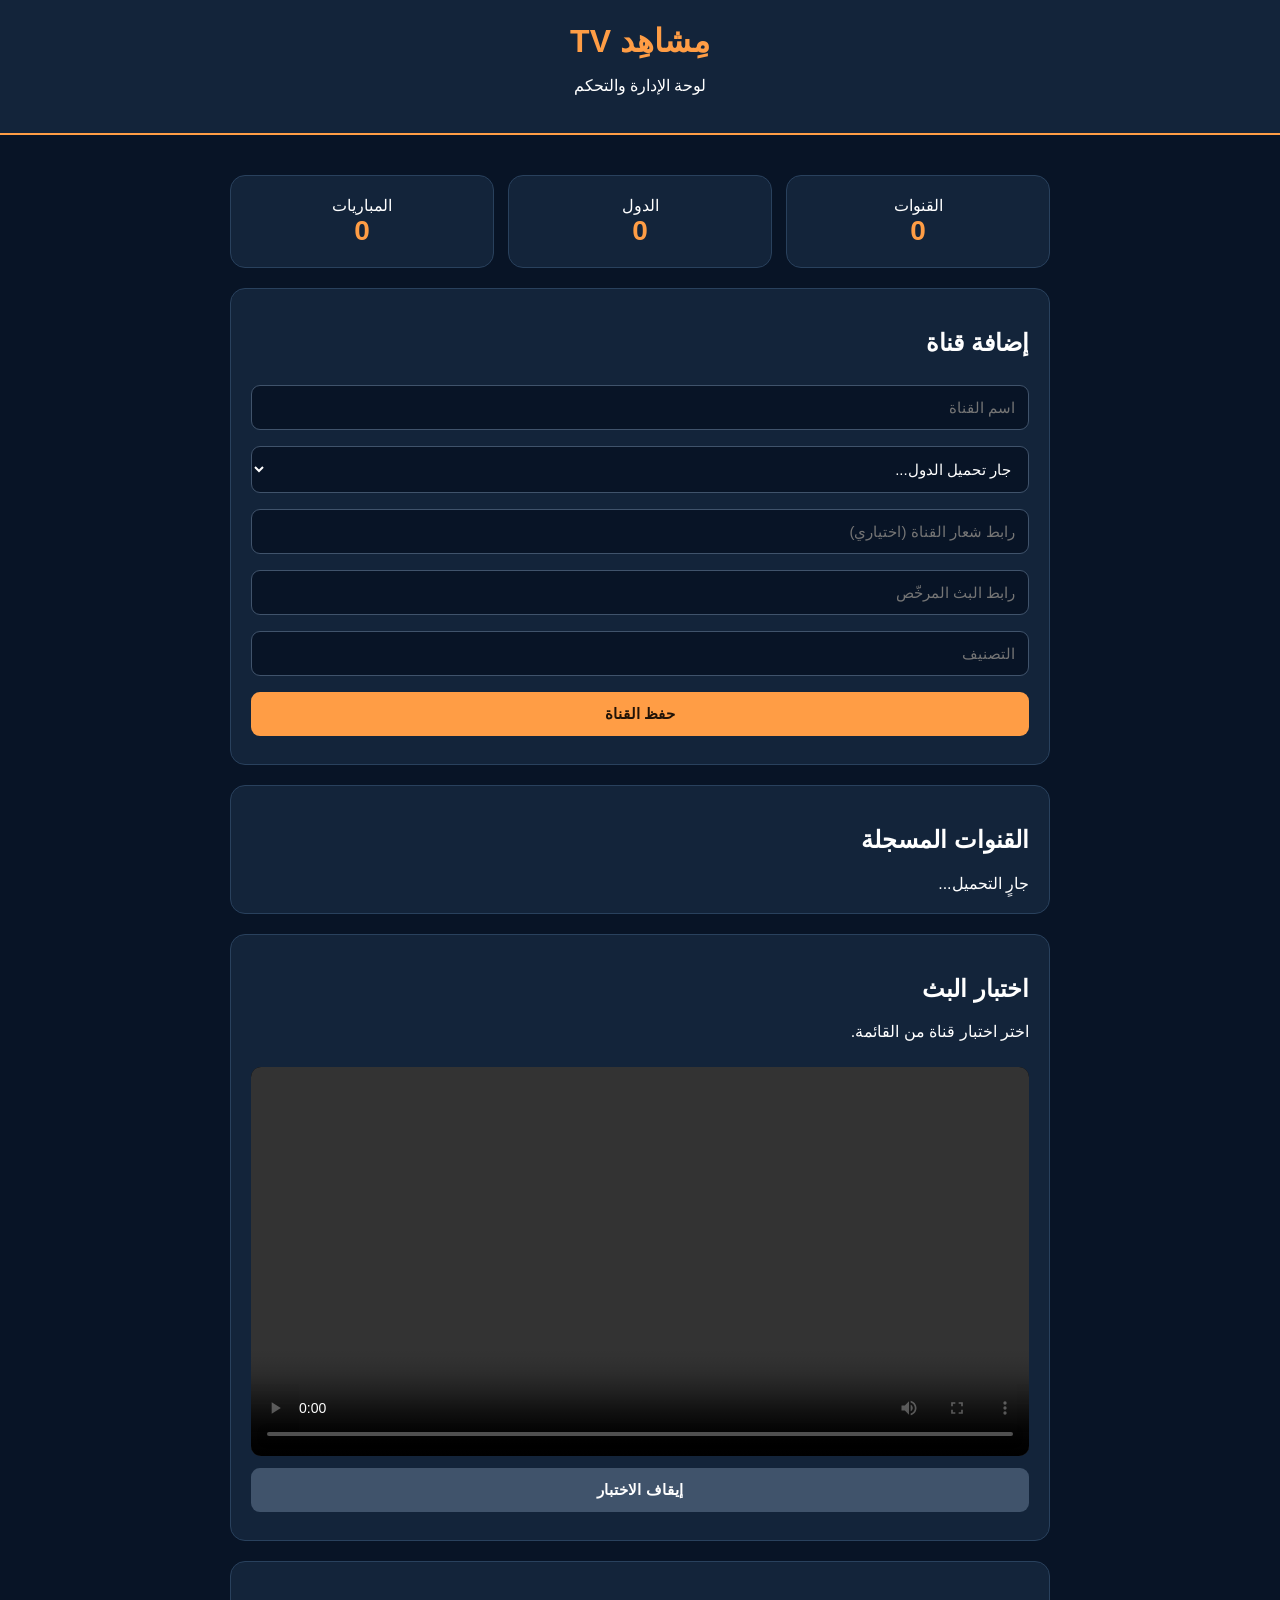
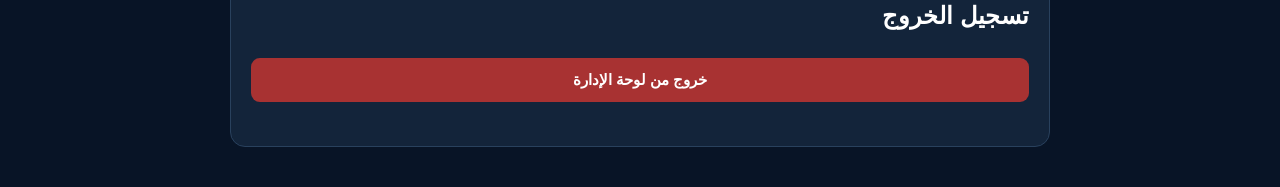
==== dashboard.html @ 9195d6c7 "Update dashboard.html" ====
<!DOCTYPE html>
<html lang="ar" dir="rtl">
<head>
<meta charset="UTF-8">
<meta name="viewport" content="width=device-width, initial-scale=1">
<title>لوحة مِشاهِد TV</title>
<style>
*{box-sizing:border-box}
body{margin:0;background:#081426;color:#fff;font-family:Arial,sans-serif}
header{background:#13243a;padding:22px;text-align:center;border-bottom:2px solid #ff9d45}
h1{color:#ff9d45;margin:0}
main{max-width:850px;margin:25px auto;padding:15px}
.cards{display:grid;grid-template-columns:repeat(auto-fit,minmax(130px,1fr));gap:14px}
.card,section{background:#13243a;border:1px solid #29415d;padding:20px;border-radius:15px}
.card{text-align:center}
.card strong{display:block;font-size:28px;color:#ff9d45}
section{margin-top:20px}
input,select,button{width:100%;padding:13px;margin:8px 0;border-radius:9px;font-size:15px}
input,select{background:#081426;color:white;border:1px solid #40536b}
button{background:#ff9d45;color:#211307;border:0;font-weight:bold;cursor:pointer}
.item{padding:14px 0;border-bottom:1px solid #40536b}
.actions{display:grid;grid-template-columns:repeat(2,1fr);gap:6px}
.actions button{font-size:13px;padding:10px}
.danger{background:#a83232;color:white}
.secondary{background:#40536b;color:white}
#message{color:#ffbd75;white-space:pre-wrap;line-height:1.7}
video{width:100%;background:#000;border-radius:10px;margin-top:10px}
.hidden{display:none}
</style>
</head>
<body>

<header>
<h1>مِشاهِد TV</h1>
<p>لوحة الإدارة والتحكم</p>
</header>

<main>

<div class="cards">
<div class="card">القنوات<strong id="channelCount">0</strong></div>
<div class="card">الدول<strong id="countryCount">0</strong></div>
<div class="card">المباريات<strong id="matchCount">0</strong></div>
</div>

<section>
<h2 id="formTitle">إضافة قناة</h2>

<form id="channelForm">
<input id="channelName" placeholder="اسم القناة" required>

<select id="countrySelect" required>
<option value="">جارٍ تحميل الدول...</option>
</select>

<input id="logo" type="url" placeholder="رابط شعار القناة (اختياري)">
<input id="stream" type="url" placeholder="رابط البث المرخّص">
<input id="category" placeholder="التصنيف">

<button id="saveButton" type="submit">حفظ القناة</button>
<button type="button" class="secondary hidden" id="cancelEdit">إلغاء التعديل</button>
</form>
</section>

<section>
<h2>القنوات المسجلة</h2>
<div id="channelsList">جارٍ التحميل...</div>
</section>

<section>
<h2>اختبار البث</h2>
<p>اختر اختبار قناة من القائمة.</p>
<video id="preview" controls playsinline></video>
<button id="stopPreview" class="secondary">إيقاف الاختبار</button>
</section>

<section>
<h2>تسجيل الخروج</h2>
<button class="danger" id="logout">خروج من لوحة الإدارة</button>
<p id="message"></p>
</section>

</main>

<script type="module">
import {createClient} from 'https://esm.sh/@supabase/supabase-js@2';
import Hls from 'https://esm.sh/hls.js@1.5.17';

const supabase=createClient(
'https://irkjsubiecrbhladkdko.supabase.co',
'sb_publishable_-wc1SLRAQm_pZLzLExy-Aw_jkxFdjc'
);

const $=id=>document.getElementById(id);
const message=$('message');
const list=$('channelsList');
const preview=$('preview');

let editingId=null;
let hls=null;

async function checkAdmin(){
 try{
  const {data:{user},error:userError}=await supabase.auth.getUser();

  if(userError) throw userError;

  if(!user){
   location.href='admin.html';
   return false;
  }

  const {data,error}=await supabase
   .from('admin_users')
   .select('user_id')
   .eq('user_id',user.id)
   .maybeSingle();

  if(error) throw error;

  if(!data){
   message.textContent='هذا الحساب ليس لديه صلاحية الإدارة';
   await supabase.auth.signOut();
   location.href='admin.html';
   return false;
  }

  return true;
 }catch(error){
  message.textContent='خطأ في التحقق من الإدارة: '+error.message;
  return false;
 }
}

async function loadCountries(){
 const select=$('countrySelect');

 select.replaceChildren(new Option('جارٍ تحميل الدول...',''));

 const {data,error}=await supabase
  .from('countries')
  .select('id,name')
  .order('name');

 if(error){
  select.replaceChildren(new Option('تعذر تحميل الدول',''));
  $('countryCount').textContent='!';
  message.textContent='خطأ تحميل الدول: '+error.message;
  return false;
 }

 if(!data || data.length===0){
  select.replaceChildren(new Option('لا توجد دول',''));
  $('countryCount').textContent='0';
  message.textContent='جدول الدول فارغ أو لا توجد صلاحية لقراءة البيانات.';
  return false;
 }

 select.replaceChildren(new Option('اختر الدولة',''));

 data.forEach(country=>{
  select.add(new Option(country.name,country.id));
 });

 $('countryCount').textContent=data.length;
 return true;
}

async function loadData(){
 message.textContent='جارٍ تحميل البيانات...';

 const countriesOK=await loadCountries();

 const [channels,matches]=await Promise.all([
  supabase.from('channels').select('*').order('created_at',{ascending:false}),
  supabase.from('matches').select('*')
 ]);

 if(channels.error){
  message.textContent='خطأ تحميل القنوات: '+channels.error.message;
  return;
 }

 if(matches.error){
  message.textContent='خطأ تحميل المباريات: '+matches.error.message;
  return;
 }

 $('channelCount').textContent=channels.data.length;
 $('matchCount').textContent=matches.data.length;

 list.replaceChildren();

 if(channels.data.length===0){
  list.textContent='لا توجد قنوات مسجلة بعد';
 }

 channels.data.forEach(c=>{
  const item=document.createElement('div');
  item.className='item';

  const title=document.createElement('strong');
  title.textContent=c.name;

  const status=document.createElement('p');
  status.textContent=c.is_published?'منشورة':'مسودة';

  const link=document.createElement('small');
  link.textContent=c.stream_url||'لا يوجد رابط بث';

  const actions=document.createElement('div');
  actions.className='actions';

  const edit=document.createElement('button');
  edit.textContent='تعديل';
  edit.onclick=()=>editChannel(c);

  const test=document.createElement('button');
  test.textContent='اختبار البث';
  test.className='secondary';
  test.onclick=()=>playTest(c.stream_url);

  const publish=document.createElement('button');
  publish.textContent=c.is_published?'إلغاء النشر':'نشر القناة';
  publish.onclick=()=>togglePublish(c);

  const remove=document.createElement('button');
  remove.textContent='حذف';
  remove.className='danger';
  remove.onclick=()=>deleteChannel(c);

  actions.append(edit,test,publish,remove);
  item.append(title,status,link,actions);
  list.append(item);
 });

 if(countriesOK){
  message.textContent='تم تحميل البيانات بنجاح';
 }
}

function editChannel(c){
 editingId=c.id;

 $('channelName').value=c.name||'';
 $('countrySelect').value=c.country_id||'';
 $('logo').value=c.logo_url||'';
 $('stream').value=c.stream_url||'';
 $('category').value=c.category||'';

 $('formTitle').textContent='تعديل القناة';
 $('saveButton').textContent='حفظ التعديلات';
 $('cancelEdit').classList.remove('hidden');

 window.scrollTo({top:0,behavior:'smooth'});
}

function resetForm(){
 editingId=null;
 $('channelForm').reset();
 $('formTitle').textContent='إضافة قناة';
 $('saveButton').textContent='حفظ القناة';
 $('cancelEdit').classList.add('hidden');
}

$('cancelEdit').onclick=resetForm;

$('channelForm').addEventListener('submit',async e=>{
 e.preventDefault();

 const countryId=$('countrySelect').value;

 if(!countryId){
  message.textContent='يرجى اختيار الدولة أولاً';
  return;
 }

 message.textContent='جارٍ حفظ القناة...';

 const values={
  name:$('channelName').value.trim(),
  country_id:countryId,
  logo_url:$('logo').value.trim()||null,
  stream_url:$('stream').value.trim()||null,
  category:$('category').value.trim()||null
 };

 let result;

 if(editingId){
  result=await supabase
   .from('channels')
   .update(values)
   .eq('id',editingId);
 }else{
  result=await supabase
   .from('channels')
   .insert({...values,is_published:false});
 }

 if(result.error){
  message.textContent='تعذر الحفظ: '+result.error.message;
  return;
 }

 message.textContent=editingId?'تم تحديث القناة':'تمت إضافة القناة كمسودة';

 resetForm();
 await loadData();
});

async function togglePublish(c){
 const {error}=await supabase
  .from('channels')
  .update({is_published:!c.is_published})
  .eq('id',c.id);

 if(error){
  message.textContent='خطأ في النشر: '+error.message;
  return;
 }

 message.textContent=c.is_published?'تم إلغاء النشر':'تم نشر القناة';
 await loadData();
}

async function deleteChannel(c){
 if(!confirm('هل تريد حذف قناة '+c.name+'؟'))return;

 const {error}=await supabase
  .from('channels')
  .delete()
  .eq('id',c.id);

 if(error){
  message.textContent='تعذر الحذف: '+error.message;
  return;
 }

 message.textContent='تم حذف القناة';
 await loadData();
}

function stopPreview(){
 if(hls){
  hls.destroy();
  hls=null;
 }

 preview.pause();
 preview.removeAttribute('src');
 preview.load();
}

function playTest(url){
 if(!url){
  message.textContent='لا يوجد رابط بث لهذه القناة';
  return;
 }

 stopPreview();

 if(url.toLowerCase().includes('.m3u8') && Hls.isSupported()){
  hls=new Hls();

  hls.on(Hls.Events.MEDIA_ATTACHED,()=>{
   hls.loadSource(url);
  });

  hls.on(Hls.Events.MANIFEST_PARSED,()=>{
   preview.play().catch(()=>{
    message.textContent='اضغط زر التشغيل داخل المشغل';
   });
  });

  hls.on(Hls.Events.ERROR,(event,data)=>{
   if(data.fatal){
    message.textContent='تعذر تشغيل البث. تحقق من الرابط أو صلاحيات CORS.';
   }
  });

  hls.attachMedia(preview);

 }else{
  preview.src=url;
  preview.play().catch(()=>{
   message.textContent='اضغط زر التشغيل داخل المشغل أو تحقق من الرابط';
  });
 }
}

$('stopPreview').onclick=stopPreview;

$('logout').onclick=async()=>{
 await supabase.auth.signOut();
 location.href='admin.html';
};

if(await checkAdmin()){
 await loadData();
}
</script>

</body>
</html>
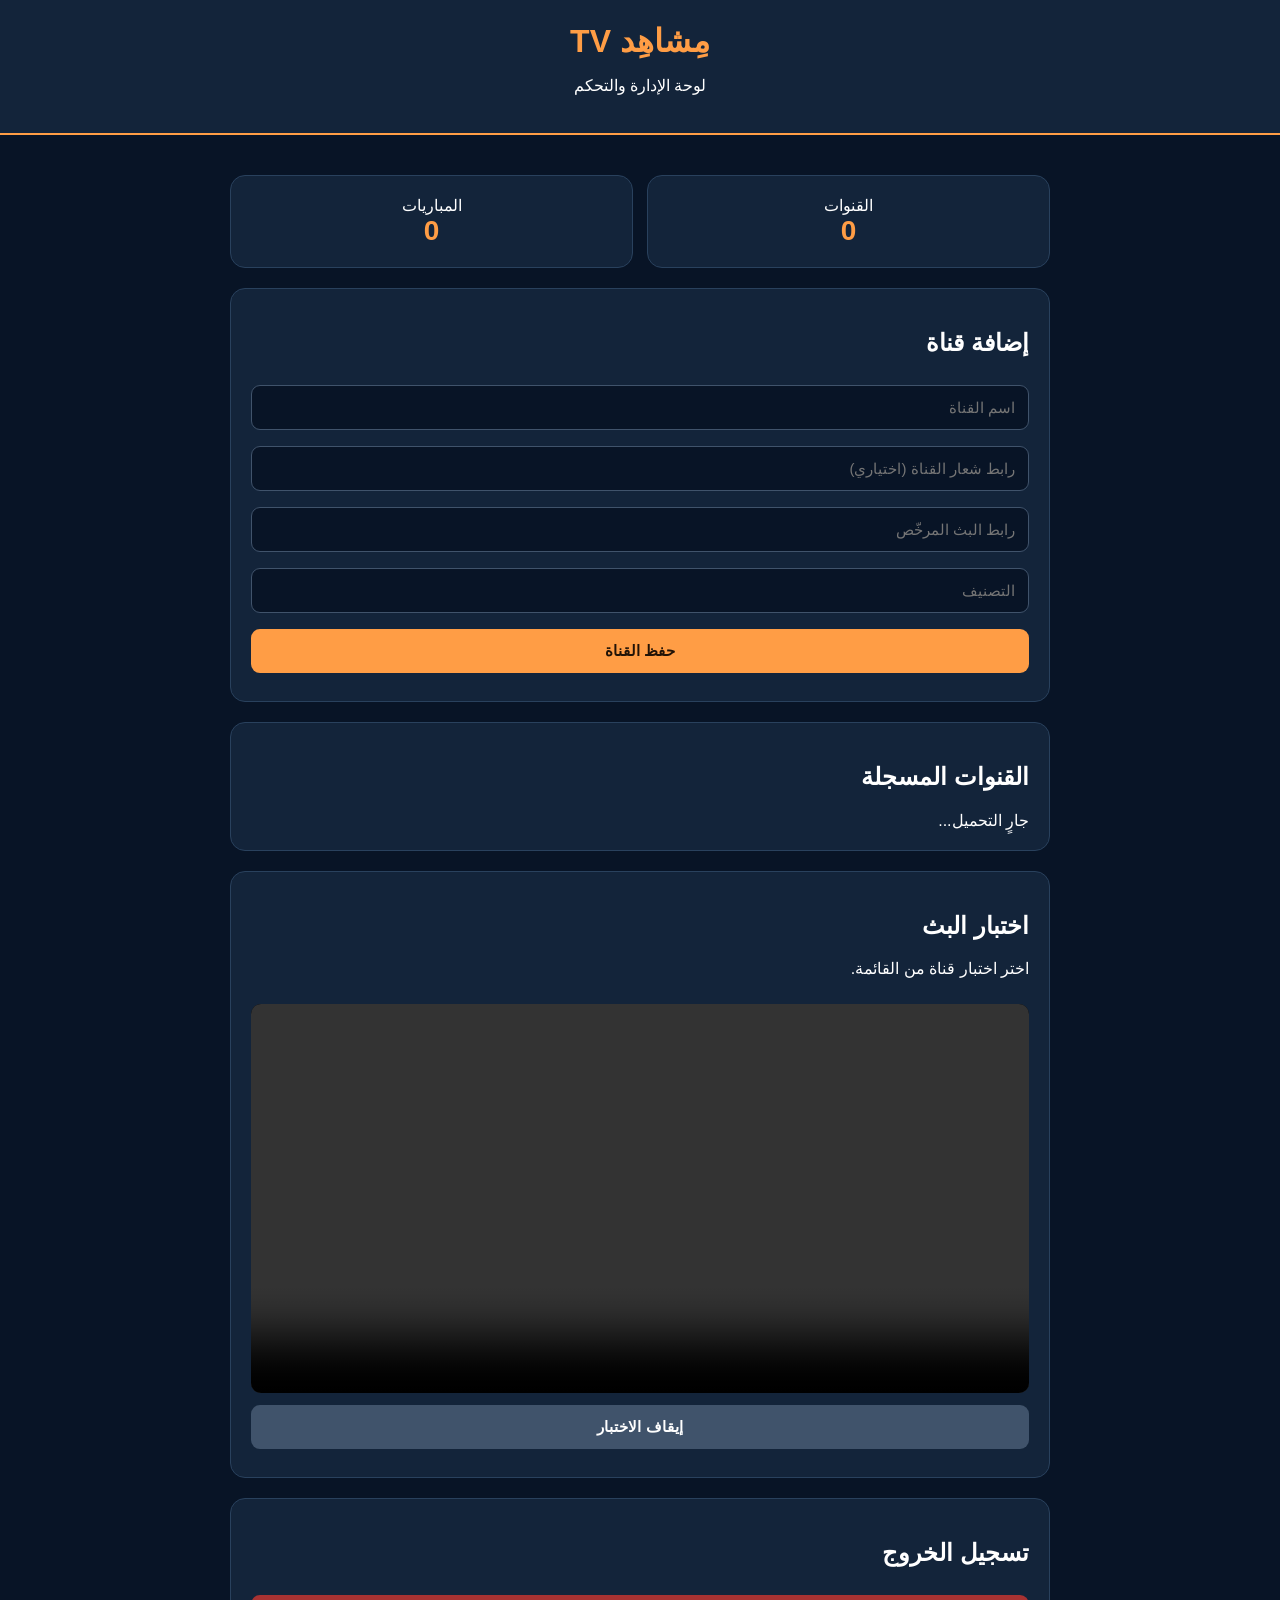
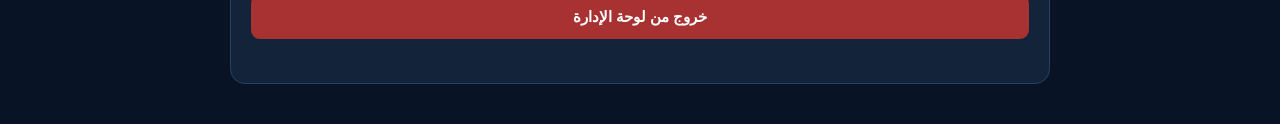
==== commit 4849137f: "Update dashboard.html" ====
--- a/dashboard.html
+++ b/dashboard.html
@@ -16,10 +16,10 @@
 .card{text-align:center}
 .card strong{display:block;font-size:28px;color:#ff9d45}
 section{margin-top:20px}
-input,select,button{width:100%;padding:13px;margin:8px 0;border-radius:9px;font-size:15px}
-input,select{background:#081426;color:white;border:1px solid #40536b}
+input,button{width:100%;padding:13px;margin:8px 0;border-radius:9px;font-size:15px}
+input{background:#081426;color:white;border:1px solid #40536b}
 button{background:#ff9d45;color:#211307;border:0;font-weight:bold;cursor:pointer}
-.item{padding:14px 0;border-bottom:1px solid #40536b}
+.item{padding:14px 0;border-bottom:1px solid #40536b;overflow-wrap:anywhere}
 .actions{display:grid;grid-template-columns:repeat(2,1fr);gap:6px}
 .actions button{font-size:13px;padding:10px}
 .danger{background:#a83232;color:white}
@@ -40,20 +40,13 @@
 
 <div class="cards">
 <div class="card">القنوات<strong id="channelCount">0</strong></div>
-<div class="card">الدول<strong id="countryCount">0</strong></div>
 <div class="card">المباريات<strong id="matchCount">0</strong></div>
 </div>
 
 <section>
 <h2 id="formTitle">إضافة قناة</h2>
-
 <form id="channelForm">
 <input id="channelName" placeholder="اسم القناة" required>
-
-<select id="countrySelect" required>
-<option value="">جارٍ تحميل الدول...</option>
-</select>
-
 <input id="logo" type="url" placeholder="رابط شعار القناة (اختياري)">
 <input id="stream" type="url" placeholder="رابط البث المرخّص">
 <input id="category" placeholder="التصنيف">
@@ -87,10 +80,10 @@
 import {createClient} from 'https://esm.sh/@supabase/supabase-js@2';
 import Hls from 'https://esm.sh/hls.js@1.5.17';
 
-const supabase=createClient(
-'https://irkjsubiecrbhladkdko.supabase.co',
-'sb_publishable_-wc1SLRAQm_pZLzLExy-Aw_jkxFdjc'
-);
+const SUPABASE_URL='https://irkjsubiecrbhladkdko.supabase.co';
+const SUPABASE_KEY='sb_publishable_-wc1SLRAQm_pZLzLExy-Aw_j0kxFdjc';
+
+const supabase=createClient(SUPABASE_URL,SUPABASE_KEY);
 
 const $=id=>document.getElementById(id);
 const message=$('message');
@@ -102,75 +95,38 @@
 
 async function checkAdmin(){
  try{
-  const {data:{user},error:userError}=await supabase.auth.getUser();
-
-  if(userError) throw userError;
+  const {data,error}=await supabase.auth.getUser();
+  if(error)throw error;
+
+  const user=data.user;
 
   if(!user){
    location.href='admin.html';
    return false;
   }
 
-  const {data,error}=await supabase
+  const {data:admin,error:adminError}=await supabase
    .from('admin_users')
    .select('user_id')
    .eq('user_id',user.id)
    .maybeSingle();
 
-  if(error) throw error;
-
-  if(!data){
+  if(adminError)throw adminError;
+
+  if(!admin){
    message.textContent='هذا الحساب ليس لديه صلاحية الإدارة';
-   await supabase.auth.signOut();
-   location.href='admin.html';
    return false;
   }
 
   return true;
  }catch(error){
-  message.textContent='خطأ في التحقق من الإدارة: '+error.message;
+  message.textContent='خطأ التحقق من الحساب: '+error.message;
   return false;
  }
-}
-
-async function loadCountries(){
- const select=$('countrySelect');
-
- select.replaceChildren(new Option('جارٍ تحميل الدول...',''));
-
- const {data,error}=await supabase
-  .from('countries')
-  .select('id,name')
-  .order('name');
-
- if(error){
-  select.replaceChildren(new Option('تعذر تحميل الدول',''));
-  $('countryCount').textContent='!';
-  message.textContent='خطأ تحميل الدول: '+error.message;
-  return false;
- }
-
- if(!data || data.length===0){
-  select.replaceChildren(new Option('لا توجد دول',''));
-  $('countryCount').textContent='0';
-  message.textContent='جدول الدول فارغ أو لا توجد صلاحية لقراءة البيانات.';
-  return false;
- }
-
- select.replaceChildren(new Option('اختر الدولة',''));
-
- data.forEach(country=>{
-  select.add(new Option(country.name,country.id));
- });
-
- $('countryCount').textContent=data.length;
- return true;
 }
 
 async function loadData(){
  message.textContent='جارٍ تحميل البيانات...';
-
- const countriesOK=await loadCountries();
 
  const [channels,matches]=await Promise.all([
   supabase.from('channels').select('*').order('created_at',{ascending:false}),
@@ -193,7 +149,7 @@
  list.replaceChildren();
 
  if(channels.data.length===0){
-  list.textContent='لا توجد قنوات مسجلة بعد';
+  list.textContent='لا توجد قنوات مسجلة';
  }
 
  channels.data.forEach(c=>{
@@ -235,16 +191,13 @@
   list.append(item);
  });
 
- if(countriesOK){
-  message.textContent='تم تحميل البيانات بنجاح';
- }
+ message.textContent='تم تحميل البيانات بنجاح';
 }
 
 function editChannel(c){
  editingId=c.id;
 
  $('channelName').value=c.name||'';
- $('countrySelect').value=c.country_id||'';
  $('logo').value=c.logo_url||'';
  $('stream').value=c.stream_url||'';
  $('category').value=c.category||'';
@@ -269,18 +222,11 @@
 $('channelForm').addEventListener('submit',async e=>{
  e.preventDefault();
 
- const countryId=$('countrySelect').value;
-
- if(!countryId){
-  message.textContent='يرجى اختيار الدولة أولاً';
-  return;
- }
-
  message.textContent='جارٍ حفظ القناة...';
 
  const values={
   name:$('channelName').value.trim(),
-  country_id:countryId,
+  country_id:null,
   logo_url:$('logo').value.trim()||null,
   stream_url:$('stream').value.trim()||null,
   category:$('category').value.trim()||null
@@ -289,13 +235,10 @@
  let result;
 
  if(editingId){
-  result=await supabase
-   .from('channels')
-   .update(values)
-   .eq('id',editingId);
+  result=await supabase.from('channels')
+   .update(values).eq('id',editingId);
  }else{
-  result=await supabase
-   .from('channels')
+  result=await supabase.from('channels')
    .insert({...values,is_published:false});
  }
 
@@ -311,10 +254,8 @@
 });
 
 async function togglePublish(c){
- const {error}=await supabase
-  .from('channels')
-  .update({is_published:!c.is_published})
-  .eq('id',c.id);
+ const {error}=await supabase.from('channels')
+  .update({is_published:!c.is_published}).eq('id',c.id);
 
  if(error){
   message.textContent='خطأ في النشر: '+error.message;
@@ -328,10 +269,8 @@
 async function deleteChannel(c){
  if(!confirm('هل تريد حذف قناة '+c.name+'؟'))return;
 
- const {error}=await supabase
-  .from('channels')
-  .delete()
-  .eq('id',c.id);
+ const {error}=await supabase.from('channels')
+  .delete().eq('id',c.id);
 
  if(error){
   message.textContent='تعذر الحذف: '+error.message;
@@ -381,7 +320,6 @@
   });
 
   hls.attachMedia(preview);
-
  }else{
   preview.src=url;
   preview.play().catch(()=>{
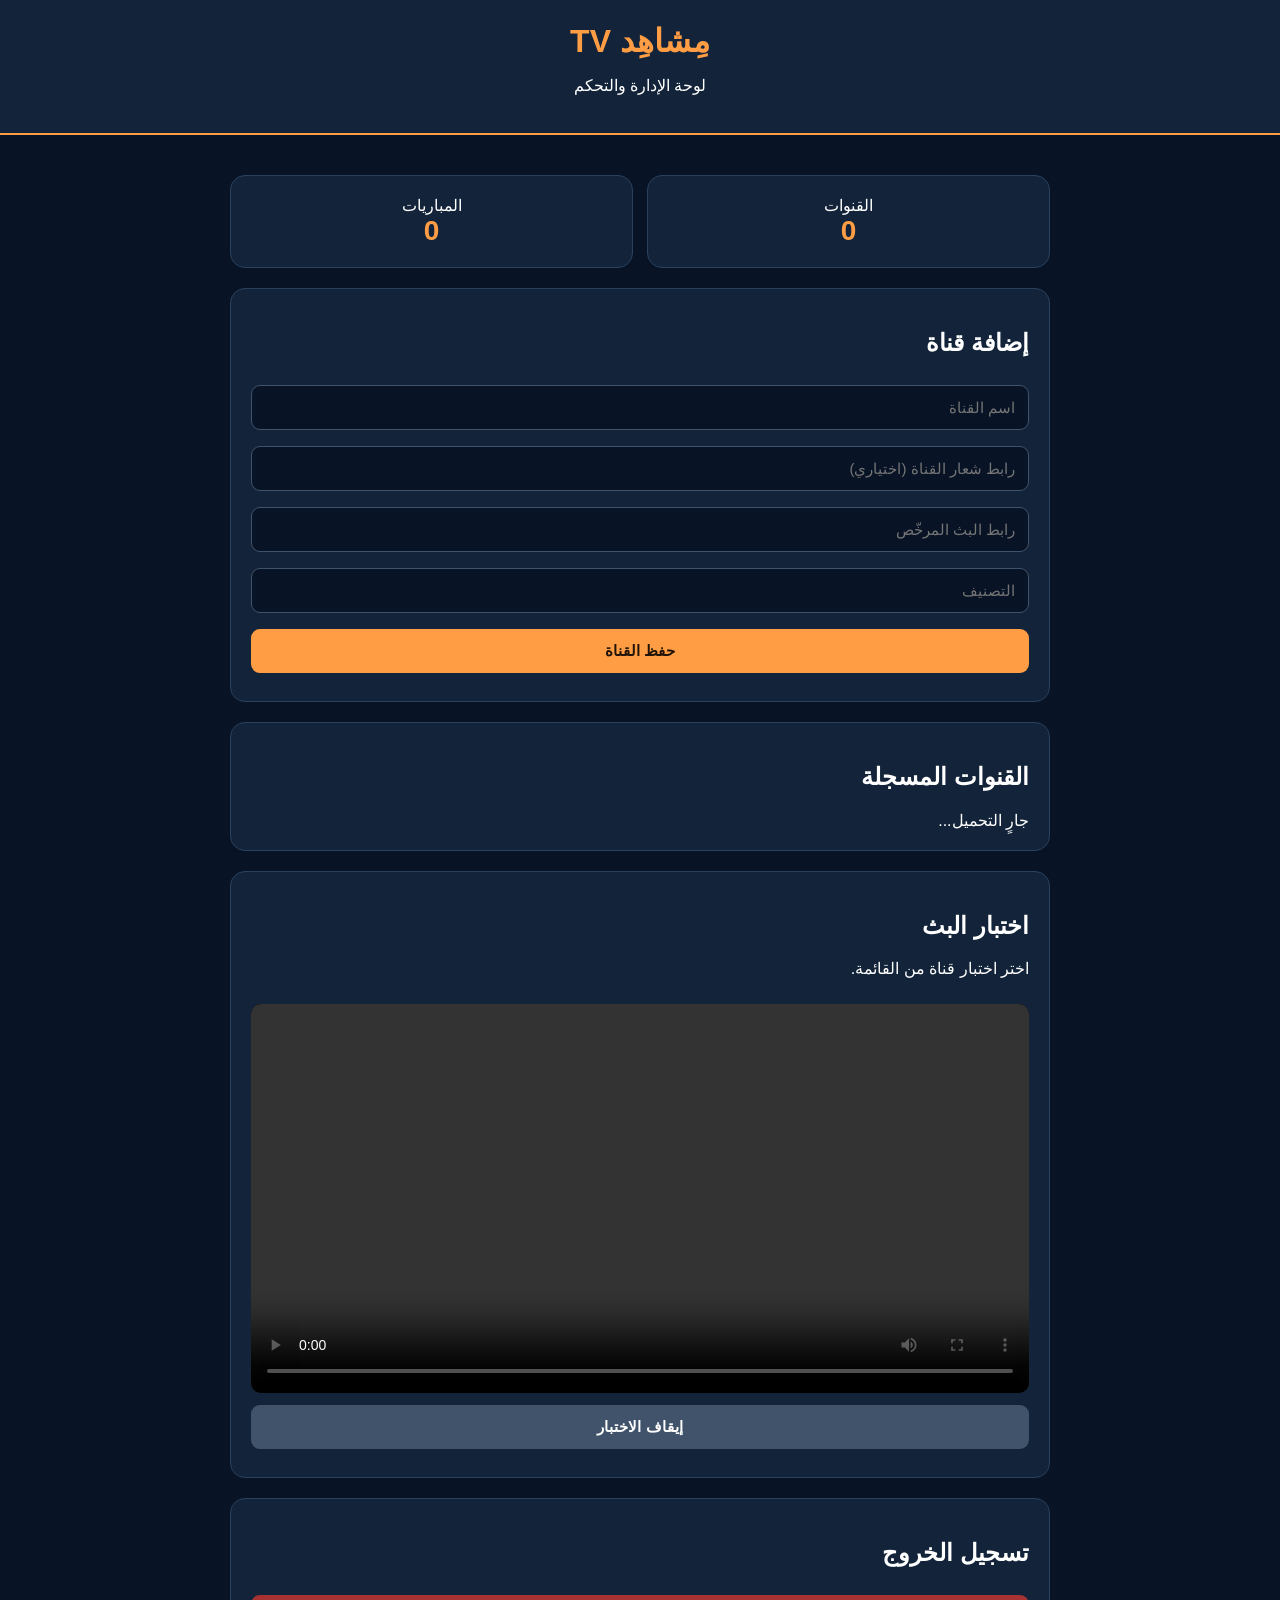
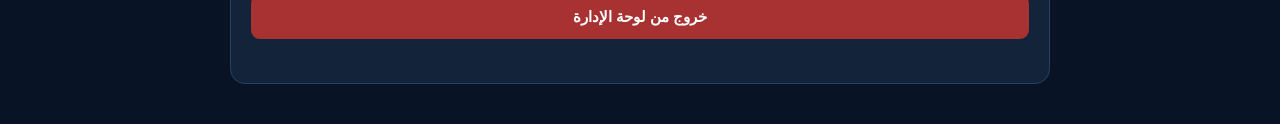
==== commit f43b38be: "Update dashboard.html" ====
--- a/dashboard.html
+++ b/dashboard.html
@@ -247,10 +247,14 @@
   return;
  }
 
- message.textContent=editingId?'تم تحديث القناة':'تمت إضافة القناة كمسودة';
-
- resetForm();
- await loadData();
+ const wasEditing = !!editingId;
+
+resetForm();
+await loadData();
+
+message.textContent = wasEditing
+ ? 'تم تحديث القناة بنجاح'
+ : 'تمت إضافة القناة كمسودة بنجاح. اضغط نشر لتظهر في التطبيق.';
 });
 
 async function togglePublish(c){
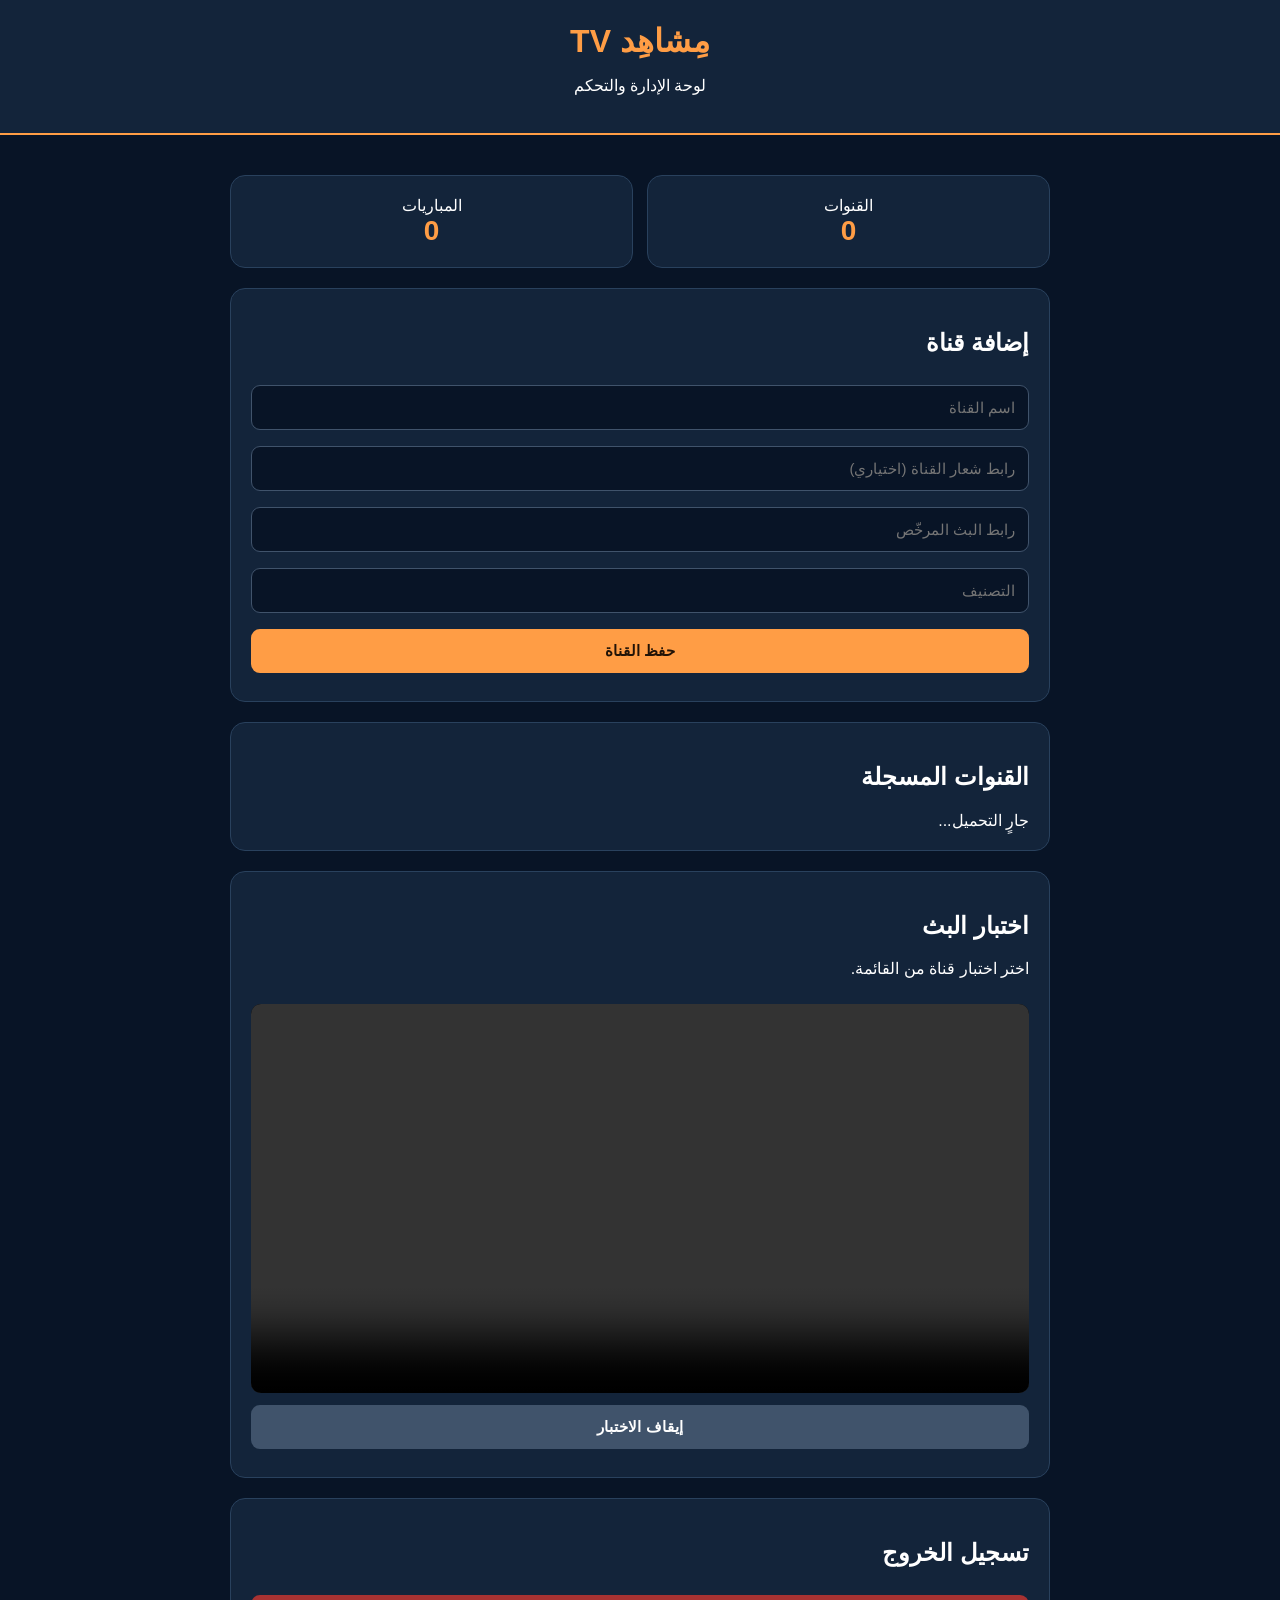
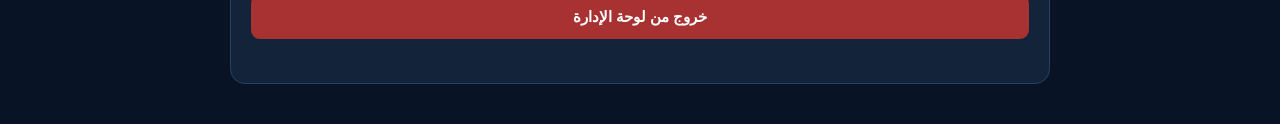
==== commit c66c7b4b: "Update dashboard.html" ====
--- a/dashboard.html
+++ b/dashboard.html
@@ -45,6 +45,7 @@
 
 <section>
 <h2 id="formTitle">إضافة قناة</h2>
+
 <form id="channelForm">
 <input id="channelName" placeholder="اسم القناة" required>
 <input id="logo" type="url" placeholder="رابط شعار القناة (اختياري)">
@@ -219,42 +220,110 @@
 
 $('cancelEdit').onclick=resetForm;
 
-$('channelForm').addEventListener('submit',async e=>{
+
+$('channelForm').addEventListener('submit', async e => {
  e.preventDefault();
+
+ const saveButton = $('saveButton');
+ saveButton.disabled = true;
+ 
+ };
+
+ if (!values.name) {
+  message.textContent = 'يرجى إدخال اسم القناة';
+  saveButton.disabled = false;
+  return;
+ }
+
+ const wasEditing = editingId !== null;
+
+ try {
+  let result;
+
+  if (wasEditing) {
+   result = await supabase
+    .from('channels')
+    .update(values)
+    .eq('id', editingId)
+    .select()
+    .single();
+  } else {
+   result = await supabase
+    .from('channels')
+    .insert({
+     ...values,
+     is_published: false
+    })
+    .select()
+    .single();
+  }
+
+  if (result.error) {
+   throw result.error;
+  }
+
+  if (!result.data) {
+   throw new Error('لم يتم تأكيد حفظ القناة في قاعدة البيانات');
+  }
+
+  resetForm();
+
+await loadData();
+
+message.textContent = wasEditing
+ ? 'تم تحديث القناة بنجاح'
+ : 'تم حفظ القناة بنجاح كمسودة. يمكنك الآن نشرها.';
+
+ } catch (error) {
+  console.error('Channel save error:', error);
+
+  message.textContent =
+   'فشل حفظ القناة:\n' +
+   (error.message || 'خطأ غير معروف');
+
+ } finally {
+  saveButton.disabled = false;
+ }
+});
+
 
  message.textContent='جارٍ حفظ القناة...';
 
  const values={
   name:$('channelName').value.trim(),
-  country_id:null,
   logo_url:$('logo').value.trim()||null,
   stream_url:$('stream').value.trim()||null,
   category:$('category').value.trim()||null
  };
 
+ const wasEditing=editingId!==null;
+
  let result;
 
- if(editingId){
-  result=await supabase.from('channels')
-   .update(values).eq('id',editingId);
- }else{
-  result=await supabase.from('channels')
-   .insert({...values,is_published:false});
- }
-
- if(result.error){
-  message.textContent='تعذر الحفظ: '+result.error.message;
-  return;
- }
-
- const wasEditing = !!editingId;
-
-resetForm();
-await loadData();
-
-message.textContent = wasEditing
- ? 'تم تحديث القناة بنجاح'
- : 'تمت إضافة القناة كمسودة بنجاح. اضغط نشر لتظهر في التطبيق.';
+ try{
+  if(wasEditing){
+   result=await supabase.from('channels')
+    .update(values).eq('id',editingId);
+  }else{
+   result=await supabase.from('channels')
+    .insert({...values,is_published:false});
+  }
+
+  if(result.error){
+   message.textContent='تعذر الحفظ: '+result.error.message;
+   return;
+  }
+
+  resetForm();
+  await loadData();
+
+  message.textContent=wasEditing
+   ?'تم تحديث القناة بنجاح'
+   :'تمت إضافة القناة كمسودة بنجاح. اضغط نشر لتظهر في التطبيق.';
+
+ }catch(error){
+  message.textContent='حدث خطأ: '+error.message;
+ }
 });
 
 async function togglePublish(c){
@@ -266,8 +335,8 @@
   return;
  }
 
+ await loadData();
  message.textContent=c.is_published?'تم إلغاء النشر':'تم نشر القناة';
- await loadData();
 }
 
 async function deleteChannel(c){
@@ -281,8 +350,8 @@
   return;
  }
 
+ await loadData();
  message.textContent='تم حذف القناة';
- await loadData();
 }
 
 function stopPreview(){
